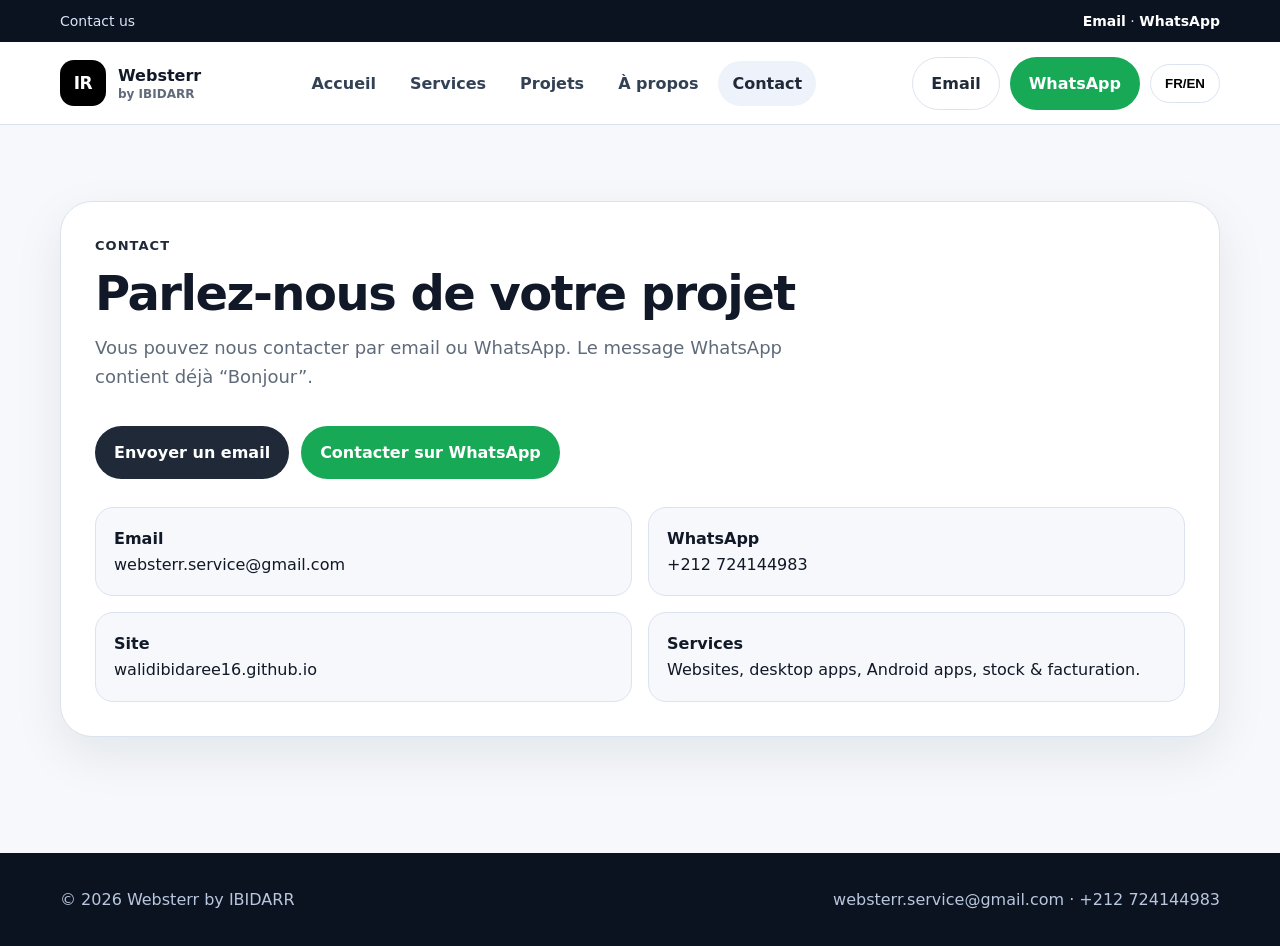
==== contact.html @ cdba21a6 "Add Websterr website" ====
<!DOCTYPE html><html lang="fr" data-lang="fr"><head><meta charset="UTF-8"><meta name="viewport" content="width=device-width, initial-scale=1.0"><title>Contact | Websterr by IBIDARR</title><link rel="stylesheet" href="styles.css"></head><body>
<div class="topbar"><div class="container"><span>Contact us</span><span><a href="mailto:websterr.service@gmail.com">Email</a> · <a href="https://wa.me/212724144983?text=Bonjour%2C%20je%20suis%20int%C3%A9ress%C3%A9%20par%20vos%20services." target="_blank">WhatsApp</a></span></div></div>
<header class="header"><div class="container nav"><a class="brand" href="index.html"><span class="brand-mark">IR</span><span>Websterr<small>by IBIDARR</small></span></a><nav class="nav-links"><a href="index.html"><span class="fr">Accueil</span><span class="en">Home</span></a><a href="services.html">Services</a><a href="projects.html"><span class="fr">Projets</span><span class="en">Projects</span></a><a href="about.html"><span class="fr">À propos</span><span class="en">About</span></a><a class="active" href="contact.html">Contact</a></nav><div class="nav-actions"><a class="btn btn-outline" href="mailto:websterr.service@gmail.com">Email</a><a class="btn btn-whatsapp" href="https://wa.me/212724144983?text=Bonjour%2C%20je%20suis%20int%C3%A9ress%C3%A9%20par%20vos%20services." target="_blank">WhatsApp</a><button class="lang-toggle" data-lang-toggle>FR/EN</button></div><button class="menu-btn">☰</button></div></header>
<main><section class="section"><div class="container"><div class="contact-panel"><div class="section-head"><div class="section-kicker">Contact</div><h2><span class="fr">Parlez-nous de votre projet</span><span class="en">Tell us about your project</span></h2><p><span class="fr">Vous pouvez nous contacter par email ou WhatsApp. Le message WhatsApp contient déjà “Bonjour”.</span><span class="en">You can contact us by email or WhatsApp. The WhatsApp message already starts with “Bonjour”.</span></p></div><div class="hero-actions"><a class="btn btn-primary" href="mailto:websterr.service@gmail.com">Envoyer un email</a><a class="btn btn-whatsapp" href="https://wa.me/212724144983?text=Bonjour%2C%20je%20suis%20int%C3%A9ress%C3%A9%20par%20vos%20services." target="_blank">Contacter sur WhatsApp</a></div><div class="contact-methods"><div class="contact-method"><b>Email</b><p>websterr.service@gmail.com</p></div><div class="contact-method"><b>WhatsApp</b><p>+212 724144983</p></div><div class="contact-method"><b>Site</b><p>walidibidaree16.github.io</p></div><div class="contact-method"><b>Services</b><p>Websites, desktop apps, Android apps, stock & facturation.</p></div></div></div></div></section></main>
<footer class="footer"><div class="container"><span>© 2026 Websterr by IBIDARR</span><span>websterr.service@gmail.com · +212 724144983</span></div></footer><script src="script.js"></script></body></html>
---- styles.css ----
:root {
  --bg: #f6f8fb;
  --surface: #ffffff;
  --surface-2: #eef3fb;
  --text: #111827;
  --muted: #5f6b7a;
  --primary: #1f2937;
  --primary-dark: #0b1220;
  --accent: #64748b;
  --border: #dbe3ef;
  --shadow: 0 18px 50px rgba(15, 23, 42, 0.08);
  --radius: 22px;
}

* { box-sizing: border-box; margin: 0; padding: 0; }
html { scroll-behavior: smooth; }
body {
  font-family: Inter, system-ui, -apple-system, BlinkMacSystemFont, "Segoe UI", sans-serif;
  background: var(--bg);
  color: var(--text);
  line-height: 1.6;
}
a { color: inherit; text-decoration: none; }
img { max-width: 100%; display: block; }
.container { width: min(1160px, calc(100% - 32px)); margin: auto; }

.topbar {
  background: #0b1220;
  color: #d9e5f8;
  font-size: 14px;
  padding: 10px 0;
}
.topbar .container { display: flex; justify-content: space-between; gap: 16px; flex-wrap: wrap; }
.topbar a { color: #fff; font-weight: 600; }

.header {
  position: sticky;
  top: 0;
  z-index: 100;
  background: rgba(255,255,255,0.92);
  backdrop-filter: blur(14px);
  border-bottom: 1px solid var(--border);
}
.nav {
  min-height: 82px;
  display: flex;
  align-items: center;
  justify-content: space-between;
  gap: 24px;
}
.brand { display: flex; align-items: center; gap: 12px; font-weight: 900; }
.brand-mark {
  width: 46px; height: 46px; border-radius: 14px;
  display: grid; place-items: center;
  color: #fff; background: #000;
  font-weight: 900;
  font-size: 17px;
  letter-spacing: -0.5px;
}
.brand small { display: block; color: var(--muted); font-weight: 700; font-size: 12px; margin-top: -3px; }
.nav-links { display: flex; align-items: center; gap: 6px; }
.nav-links a { padding: 10px 14px; border-radius: 999px; font-weight: 700; color: #334155; }
.nav-links a:hover, .nav-links a.active { background: var(--surface-2); color: var(--primary); }
.nav-actions { display: flex; align-items: center; gap: 10px; }
.menu-btn { display: none; border: 0; background: var(--surface-2); padding: 12px; border-radius: 12px; cursor: pointer; }

.btn {
  display: inline-flex; align-items: center; justify-content: center; gap: 8px;
  padding: 13px 18px; border-radius: 999px; font-weight: 800;
  border: 1px solid transparent; cursor: pointer; transition: 0.2s ease;
}
.btn-primary { background: var(--primary); color: #fff; }
.btn-primary:hover { background: var(--primary-dark); transform: translateY(-2px); }
.btn-outline { background: #fff; color: var(--primary); border-color: var(--border); }
.btn-outline:hover { border-color: var(--primary); transform: translateY(-2px); }
.btn-dark { background: #0b1220; color: #fff; }
.btn-whatsapp { background: #18a957; color: #fff; }

.hero {
  padding: 86px 0 62px;
  background:
    radial-gradient(circle at top left, rgba(15,23,42,0.08), transparent 34%),
    linear-gradient(180deg, #ffffff, #f4f7fb);
}
.hero-grid { display: grid; grid-template-columns: 1.05fr 0.95fr; gap: 42px; align-items: center; }
.eyebrow { color: var(--primary); font-weight: 900; letter-spacing: .08em; text-transform: uppercase; font-size: 13px; margin-bottom: 16px; }
h1 { font-size: clamp(42px, 6vw, 70px); line-height: 1.02; letter-spacing: -2.5px; margin-bottom: 18px; }
.lead { font-size: clamp(18px, 2vw, 22px); color: var(--muted); max-width: 680px; margin-bottom: 28px; }
.hero-actions { display: flex; gap: 12px; flex-wrap: wrap; margin-bottom: 28px; }
.stats { display: grid; grid-template-columns: repeat(3, 1fr); gap: 14px; margin-top: 24px; }
.stat { background: #fff; border: 1px solid var(--border); border-radius: 18px; padding: 18px; box-shadow: var(--shadow); }
.stat strong { display: block; font-size: 28px; color: var(--primary); }
.visual-card { background: #0b1220; color: #fff; border-radius: 32px; padding: 26px; box-shadow: var(--shadow); }
.visual-window { background: #111c31; border: 1px solid rgba(255,255,255,.12); border-radius: 24px; overflow: hidden; }
.window-top { display: flex; gap: 8px; padding: 14px; border-bottom: 1px solid rgba(255,255,255,.1); }
.dot { width: 11px; height: 11px; border-radius: 50%; background: #64748b; }
.window-body { padding: 24px; }
.feature-line { display: flex; justify-content: space-between; padding: 14px; border-radius: 16px; background: rgba(255,255,255,.06); margin-bottom: 12px; }
.feature-line span { color: #9fb4d3; }

.section { padding: 76px 0; }
.section-head { max-width: 760px; margin-bottom: 34px; }
.section-kicker { color: var(--primary); font-weight: 900; text-transform: uppercase; font-size: 13px; letter-spacing: .08em; margin-bottom: 10px; }
h2 { font-size: clamp(32px, 4vw, 48px); line-height: 1.1; letter-spacing: -1.5px; margin-bottom: 14px; }
.section-head p { color: var(--muted); font-size: 18px; }

.grid-3 { display: grid; grid-template-columns: repeat(3, 1fr); gap: 22px; }
.grid-2 { display: grid; grid-template-columns: repeat(2, 1fr); gap: 24px; }
.card { background: var(--surface); border: 1px solid var(--border); border-radius: var(--radius); padding: 26px; box-shadow: var(--shadow); }
.card-icon { width: 54px; height: 54px; border-radius: 16px; display: grid; place-items: center; background: #f1f5f9; color: var(--primary); font-size: 24px; margin-bottom: 18px; }
.card h3 { font-size: 22px; margin-bottom: 10px; }
.card p { color: var(--muted); }

.project-card { overflow: hidden; padding: 0; }
.project-img { height: 240px; background: var(--surface-2); display: grid; place-items: center; color: var(--muted); }
.project-img img { width: 100%; height: 100%; object-fit: cover; }
.project-body { padding: 26px; }
.tag-row { display: flex; gap: 8px; flex-wrap: wrap; margin: 16px 0; }
.tag { background: #f1f5f9; color: var(--primary); padding: 7px 11px; border-radius: 999px; font-size: 13px; font-weight: 800; }
.project-actions { margin-top: 18px; display: flex; gap: 10px; flex-wrap: wrap; }

.about-box { background: #0b1220; color: #fff; border-radius: 32px; padding: 38px; display: grid; grid-template-columns: .9fr 1.1fr; gap: 34px; align-items: center; }
.about-box p { color: #b8c7dd; }
.check-list { list-style: none; margin-top: 18px; display: grid; gap: 12px; }
.check-list li::before { content: "✓"; color: var(--accent); font-weight: 900; margin-right: 10px; }

.contact-panel { background: #fff; border: 1px solid var(--border); border-radius: 32px; padding: 34px; box-shadow: var(--shadow); }
.contact-methods { display: grid; grid-template-columns: repeat(2, 1fr); gap: 16px; margin-top: 22px; }
.contact-method { padding: 18px; border: 1px solid var(--border); border-radius: 18px; background: var(--bg); }
.footer { background: #0b1220; color: #b8c7dd; padding: 34px 0; margin-top: 40px; }
.footer .container { display: flex; justify-content: space-between; gap: 20px; flex-wrap: wrap; }

.lang-toggle { border: 1px solid var(--border); background: #fff; border-radius: 999px; padding: 11px 14px; font-weight: 900; cursor: pointer; }
[data-lang="en"] .fr, [data-lang="fr"] .en { display: none; }

@media (max-width: 960px) {
  .container { width: min(100% - 24px, 1160px); }
  .hero-grid, .about-box, .grid-2 { grid-template-columns: 1fr; }
  .grid-3 { grid-template-columns: repeat(2, 1fr); }
  .header { position: sticky; }
  .nav { min-height: 72px; position: relative; gap: 12px; }
  .brand { min-width: 0; }
  .brand > span:last-child { line-height: 1.1; }
  .nav-links, .nav-actions { display: none; }
  .menu-btn { display: inline-flex; align-items: center; justify-content: center; }
  .nav.open { align-items: flex-start; padding: 14px 0 18px; flex-wrap: wrap; }
  .nav.open .brand, .nav.open .menu-btn { margin-top: 0; }
  .nav.open .nav-links {
    display: flex;
    order: 3;
    flex: 0 0 100%;
    flex-direction: column;
    align-items: stretch;
    gap: 8px;
    background: #fff;
    border: 1px solid var(--border);
    border-radius: 18px;
    padding: 12px;
    box-shadow: var(--shadow);
  }
  .nav.open .nav-actions {
    display: flex;
    order: 4;
    flex: 0 0 100%;
    flex-direction: column;
    align-items: stretch;
    gap: 10px;
  }
  .nav.open .nav-actions .btn, .nav.open .nav-actions .lang-toggle { width: 100%; justify-content: center; }
}
@media (max-width: 640px) {
  body { font-size: 15px; }
  .topbar { display: none; }
  .container { width: calc(100% - 20px); }
  .footer .container { flex-direction: column; }
  .brand-mark { width: 42px; height: 42px; border-radius: 12px; font-size: 15px; flex: 0 0 auto; }
  .brand { font-size: 15px; gap: 10px; }
  .brand small { font-size: 11px; }
  .hero { padding: 42px 0 44px; }
  h1 { font-size: clamp(34px, 11vw, 44px); letter-spacing: -1.6px; }
  h2 { font-size: clamp(28px, 8vw, 36px); }
  .lead, .section-head p { font-size: 16px; }
  .grid-3, .stats, .contact-methods { grid-template-columns: 1fr; }
  .btn { width: 100%; }
  .visual-card, .about-box, .contact-panel { border-radius: 24px; padding: 22px; }
  .project-img { height: 190px; }
  .section { padding: 52px 0; }
}
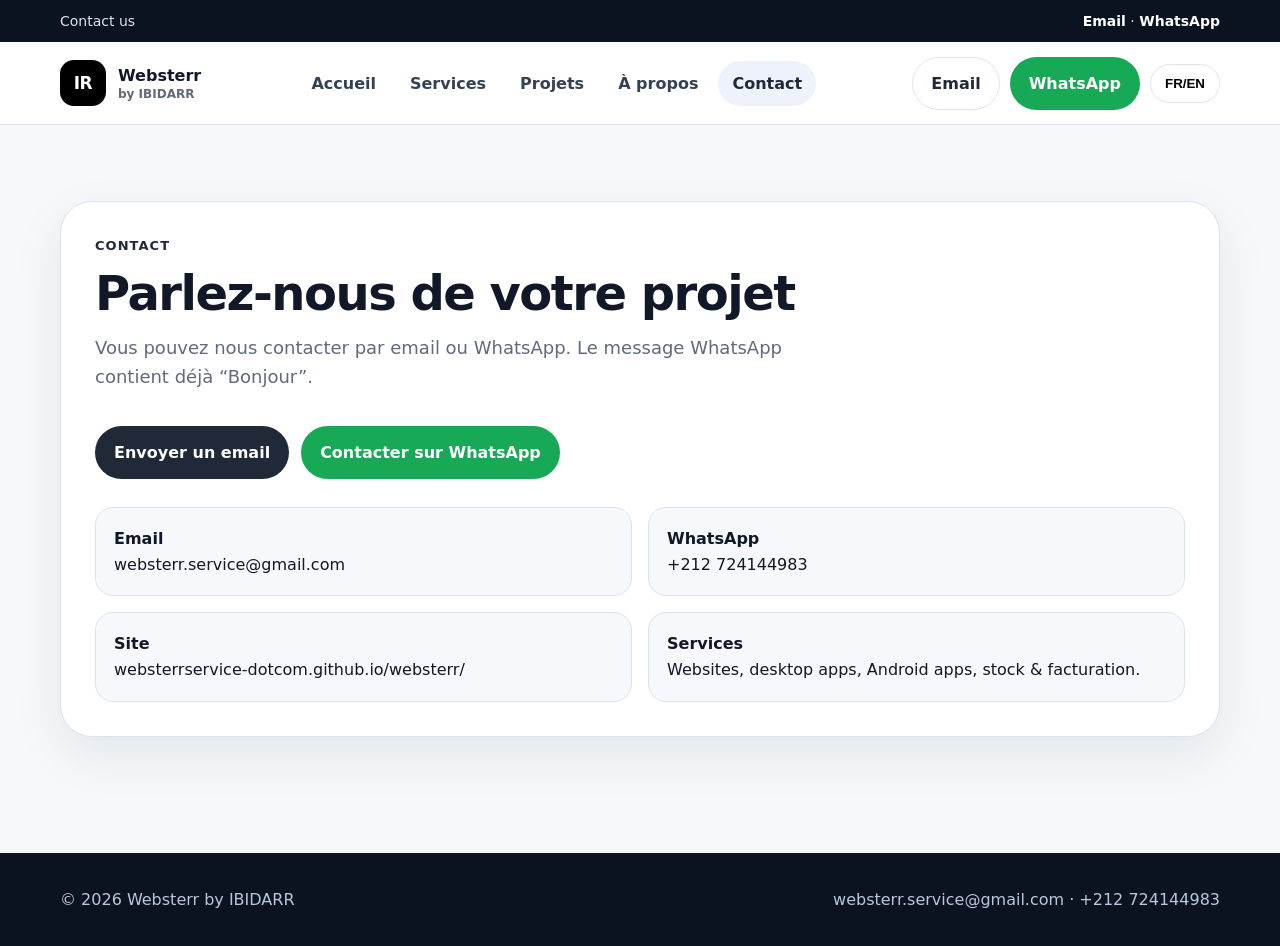
==== commit 7e7e3590: "Update contact.html" ====
--- a/contact.html
+++ b/contact.html
@@ -1,5 +1,133 @@
-<!DOCTYPE html><html lang="fr" data-lang="fr"><head><meta charset="UTF-8"><meta name="viewport" content="width=device-width, initial-scale=1.0"><title>Contact | Websterr by IBIDARR</title><link rel="stylesheet" href="styles.css"></head><body>
-<div class="topbar"><div class="container"><span>Contact us</span><span><a href="mailto:websterr.service@gmail.com">Email</a> · <a href="https://wa.me/212724144983?text=Bonjour%2C%20je%20suis%20int%C3%A9ress%C3%A9%20par%20vos%20services." target="_blank">WhatsApp</a></span></div></div>
-<header class="header"><div class="container nav"><a class="brand" href="index.html"><span class="brand-mark">IR</span><span>Websterr<small>by IBIDARR</small></span></a><nav class="nav-links"><a href="index.html"><span class="fr">Accueil</span><span class="en">Home</span></a><a href="services.html">Services</a><a href="projects.html"><span class="fr">Projets</span><span class="en">Projects</span></a><a href="about.html"><span class="fr">À propos</span><span class="en">About</span></a><a class="active" href="contact.html">Contact</a></nav><div class="nav-actions"><a class="btn btn-outline" href="mailto:websterr.service@gmail.com">Email</a><a class="btn btn-whatsapp" href="https://wa.me/212724144983?text=Bonjour%2C%20je%20suis%20int%C3%A9ress%C3%A9%20par%20vos%20services." target="_blank">WhatsApp</a><button class="lang-toggle" data-lang-toggle>FR/EN</button></div><button class="menu-btn">☰</button></div></header>
-<main><section class="section"><div class="container"><div class="contact-panel"><div class="section-head"><div class="section-kicker">Contact</div><h2><span class="fr">Parlez-nous de votre projet</span><span class="en">Tell us about your project</span></h2><p><span class="fr">Vous pouvez nous contacter par email ou WhatsApp. Le message WhatsApp contient déjà “Bonjour”.</span><span class="en">You can contact us by email or WhatsApp. The WhatsApp message already starts with “Bonjour”.</span></p></div><div class="hero-actions"><a class="btn btn-primary" href="mailto:websterr.service@gmail.com">Envoyer un email</a><a class="btn btn-whatsapp" href="https://wa.me/212724144983?text=Bonjour%2C%20je%20suis%20int%C3%A9ress%C3%A9%20par%20vos%20services." target="_blank">Contacter sur WhatsApp</a></div><div class="contact-methods"><div class="contact-method"><b>Email</b><p>websterr.service@gmail.com</p></div><div class="contact-method"><b>WhatsApp</b><p>+212 724144983</p></div><div class="contact-method"><b>Site</b><p>walidibidaree16.github.io</p></div><div class="contact-method"><b>Services</b><p>Websites, desktop apps, Android apps, stock & facturation.</p></div></div></div></div></section></main>
-<footer class="footer"><div class="container"><span>© 2026 Websterr by IBIDARR</span><span>websterr.service@gmail.com · +212 724144983</span></div></footer><script src="script.js"></script></body></html>
+<!DOCTYPE html>
+<html lang="fr" data-lang="fr">
+<head>
+<meta charset="UTF-8">
+<meta name="viewport" content="width=device-width, initial-scale=1.0">
+<title>Contact | Websterr by IBIDARR</title>
+<link rel="stylesheet" href="styles.css">
+</head>
+
+<body>
+
+<div class="topbar">
+  <div class="container">
+    <span>Contact us</span>
+    <span>
+      <a href="mailto:websterr.service@gmail.com">Email</a> · 
+      <a href="https://wa.me/212724144983?text=Bonjour%2C%20je%20suis%20int%C3%A9ress%C3%A9%20par%20vos%20services." target="_blank">WhatsApp</a>
+    </span>
+  </div>
+</div>
+
+<header class="header">
+  <div class="container nav">
+    
+    <a class="brand" href="index.html">
+      <span class="brand-mark">IR</span>
+      <span>Websterr<small>by IBIDARR</small></span>
+    </a>
+
+    <nav class="nav-links">
+      <a href="index.html">
+        <span class="fr">Accueil</span>
+        <span class="en">Home</span>
+      </a>
+      <a href="services.html">Services</a>
+      <a href="projects.html">
+        <span class="fr">Projets</span>
+        <span class="en">Projects</span>
+      </a>
+      <a href="about.html">
+        <span class="fr">À propos</span>
+        <span class="en">About</span>
+      </a>
+      <a class="active" href="contact.html">Contact</a>
+    </nav>
+
+    <div class="nav-actions">
+      <a class="btn btn-outline" href="mailto:websterr.service@gmail.com">Email</a>
+      <a class="btn btn-whatsapp" href="https://wa.me/212724144983?text=Bonjour%2C%20je%20suis%20int%C3%A9ress%C3%A9%20par%20vos%20services." target="_blank">WhatsApp</a>
+      <button class="lang-toggle" data-lang-toggle>FR/EN</button>
+    </div>
+
+    <button class="menu-btn">☰</button>
+
+  </div>
+</header>
+
+<main>
+
+<section class="section">
+  <div class="container">
+
+    <div class="contact-panel">
+
+      <div class="section-head">
+        <div class="section-kicker">Contact</div>
+
+        <h2>
+          <span class="fr">Parlez-nous de votre projet</span>
+          <span class="en">Tell us about your project</span>
+        </h2>
+
+        <p>
+          <span class="fr">
+            Vous pouvez nous contacter par email ou WhatsApp. Le message WhatsApp contient déjà “Bonjour”.
+          </span>
+          <span class="en">
+            You can contact us by email or WhatsApp. The WhatsApp message already starts with “Bonjour”.
+          </span>
+        </p>
+      </div>
+
+      <div class="hero-actions">
+        <a class="btn btn-primary" href="mailto:websterr.service@gmail.com">Envoyer un email</a>
+        <a class="btn btn-whatsapp" href="https://wa.me/212724144983?text=Bonjour%2C%20je%20suis%20int%C3%A9ress%C3%A9%20par%20vos%20services." target="_blank">Contacter sur WhatsApp</a>
+      </div>
+
+      <div class="contact-methods">
+
+        <div class="contact-method">
+          <b>Email</b>
+          <p>websterr.service@gmail.com</p>
+        </div>
+
+        <div class="contact-method">
+          <b>WhatsApp</b>
+          <p>+212 724144983</p>
+        </div>
+
+        <div class="contact-method">
+          <b>Site</b>
+          <p>
+            <a href="https://websterrservice-dotcom.github.io/websterr/" target="_blank">
+              websterrservice-dotcom.github.io/websterr/
+            </a>
+          </p>
+        </div>
+
+        <div class="contact-method">
+          <b>Services</b>
+          <p>Websites, desktop apps, Android apps, stock & facturation.</p>
+        </div>
+
+      </div>
+
+    </div>
+
+  </div>
+</section>
+
+</main>
+
+<footer class="footer">
+  <div class="container">
+    <span>© 2026 Websterr by IBIDARR</span>
+    <span>websterr.service@gmail.com · +212 724144983</span>
+  </div>
+</footer>
+
+<script src="script.js"></script>
+
+</body>
+</html>
